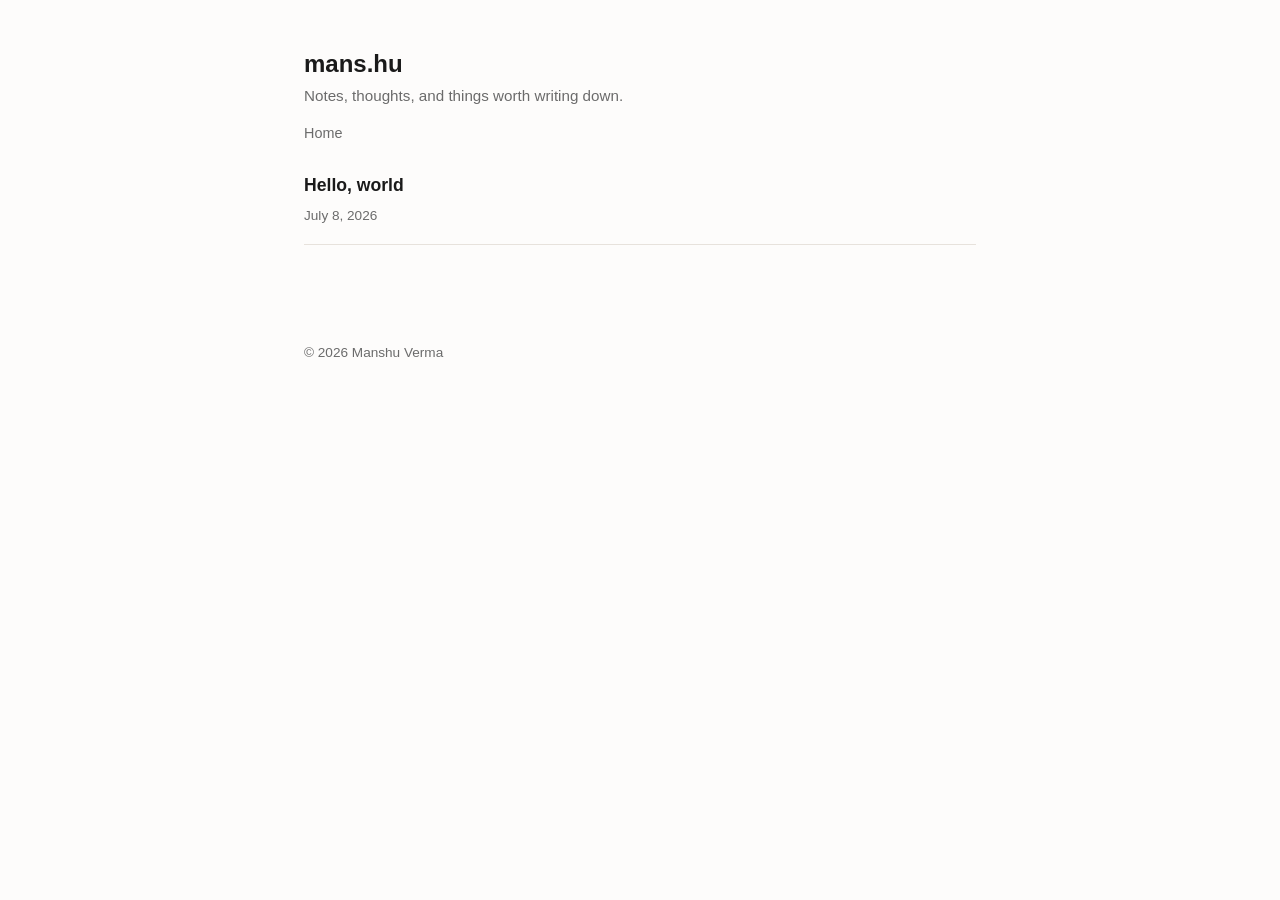
==== index.html @ ea30312e "Scaffold static blog: base styles, homepage, first post Plain HTML/CSS, no build tool — each post is" ====
<!doctype html>
<html lang="en">
<head>
  <meta charset="utf-8">
  <meta name="viewport" content="width=device-width, initial-scale=1">
  <title>mans.hu</title>
  <meta name="description" content="Personal blog of Manshu Verma.">
  <link rel="stylesheet" href="/assets/css/base.css">
</head>
<body>
  <header>
    <h1>mans.hu</h1>
    <p>Notes, thoughts, and things worth writing down.</p>
    <nav>
      <a href="/">Home</a>
    </nav>
  </header>

  <main>
    <ul class="post-list">
      <li>
        <a href="/posts/2026-07-08-hello-world.html">Hello, world</a>
        <span class="post-date">July 8, 2026</span>
      </li>
    </ul>
  </main>

  <footer>
    &copy; 2026 Manshu Verma
  </footer>
</body>
</html>
---- assets/css/base.css ----
/* Shared base styles for mans.hu — typography, layout, light/dark mode.
   Individual posts may add their own <style> block to override or extend this. */

:root {
  color-scheme: light dark;
  --bg: #fdfcfb;
  --fg: #1a1a1a;
  --muted: #6b6b6b;
  --accent: #b3541e;
  --border: #e7e2dc;
  --max-width: 42rem;
  --font-serif: "Iowan Old Style", "Palatino Linotype", Georgia, serif;
  --font-sans: -apple-system, BlinkMacSystemFont, "Segoe UI", Helvetica, Arial, sans-serif;
}

@media (prefers-color-scheme: dark) {
  :root {
    --bg: #161513;
    --fg: #e9e6e1;
    --muted: #9b968f;
    --accent: #e08a4f;
    --border: #2c2a26;
  }
}

* {
  box-sizing: border-box;
}

html {
  -webkit-text-size-adjust: 100%;
}

body {
  margin: 0;
  padding: 0 1.25rem;
  background: var(--bg);
  color: var(--fg);
  font-family: var(--font-serif);
  font-size: 1.125rem;
  line-height: 1.7;
}

main, header, footer {
  max-width: var(--max-width);
  margin: 0 auto;
}

header {
  padding: 3rem 0 1.5rem;
}

header h1 {
  font-size: 1.5rem;
  margin: 0 0 0.25rem;
  font-family: var(--font-sans);
  font-weight: 600;
}

header p {
  margin: 0;
  color: var(--muted);
  font-family: var(--font-sans);
  font-size: 0.95rem;
}

nav {
  font-family: var(--font-sans);
  font-size: 0.9rem;
  margin-top: 0.75rem;
}

nav a {
  color: var(--muted);
  text-decoration: none;
  margin-right: 1rem;
}

nav a:hover {
  color: var(--accent);
}

main {
  padding-bottom: 4rem;
}

h1, h2, h3 {
  line-height: 1.3;
}

a {
  color: var(--accent);
}

a:hover {
  text-decoration: none;
}

pre, code {
  font-family: "SF Mono", Menlo, Consolas, monospace;
  font-size: 0.9em;
}

pre {
  background: rgba(127, 127, 127, 0.1);
  padding: 1rem;
  border-radius: 6px;
  overflow-x: auto;
}

blockquote {
  margin: 1.5rem 0;
  padding-left: 1rem;
  border-left: 3px solid var(--border);
  color: var(--muted);
}

img {
  max-width: 100%;
  border-radius: 4px;
}

hr {
  border: none;
  border-top: 1px solid var(--border);
  margin: 2rem 0;
}

.post-list {
  list-style: none;
  padding: 0;
  margin: 0;
}

.post-list li {
  padding: 1rem 0;
  border-bottom: 1px solid var(--border);
}

.post-list li:first-child {
  padding-top: 0;
}

.post-list a {
  font-family: var(--font-sans);
  font-weight: 600;
  font-size: 1.1rem;
  text-decoration: none;
  color: var(--fg);
}

.post-list a:hover {
  color: var(--accent);
}

.post-date {
  display: block;
  font-family: var(--font-sans);
  font-size: 0.85rem;
  color: var(--muted);
  margin-top: 0.25rem;
}

footer {
  padding: 2rem 0 3rem;
  font-family: var(--font-sans);
  font-size: 0.85rem;
  color: var(--muted);
}
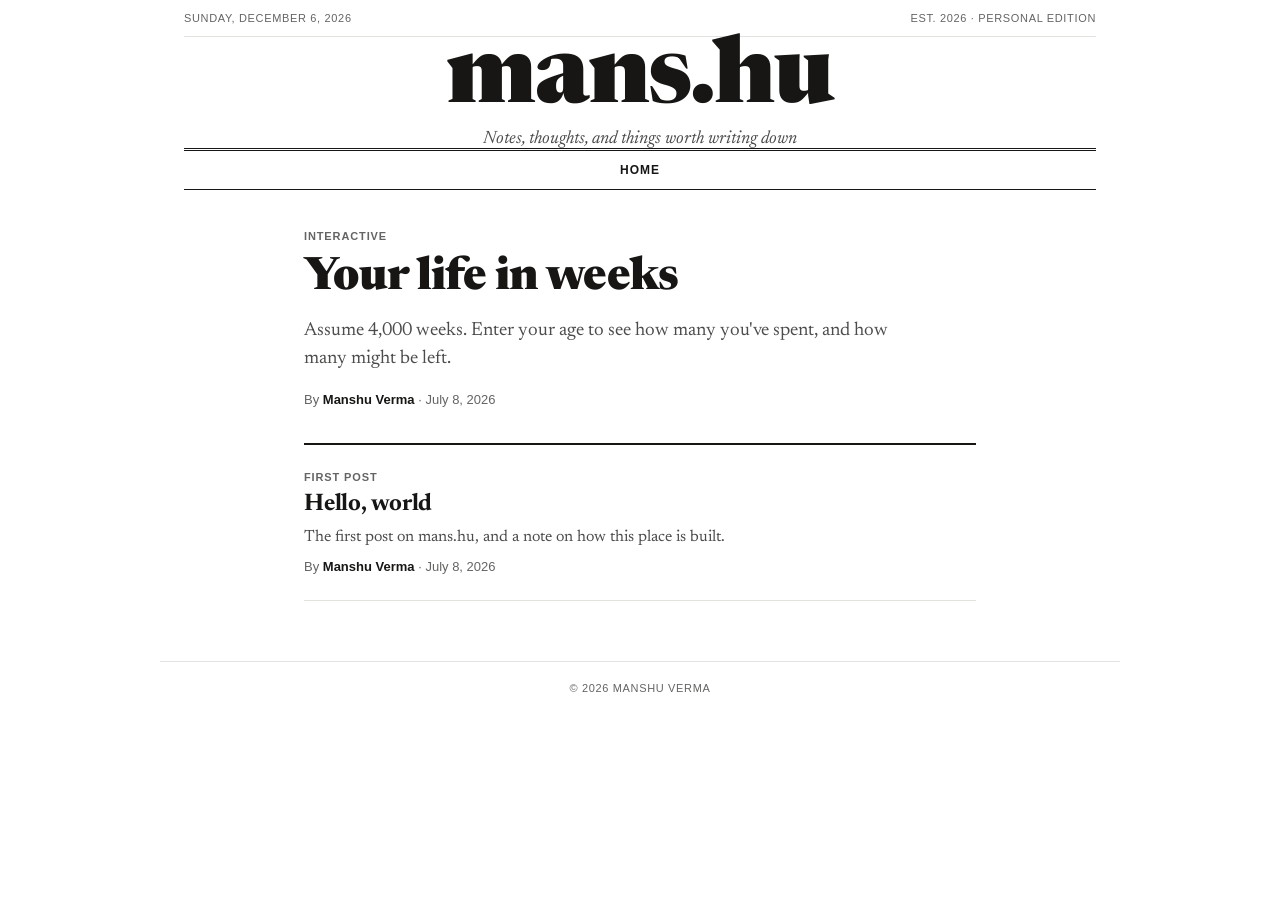
==== commit 530ea1e8: "Redesign as black & white editorial layout, add life-in-weeks post Adopt masthead/lead/story/prose l" ====
--- a/index.html
+++ b/index.html
@@ -5,28 +5,55 @@
   <meta name="viewport" content="width=device-width, initial-scale=1">
   <title>mans.hu</title>
   <meta name="description" content="Personal blog of Manshu Verma.">
-  <link rel="stylesheet" href="/assets/css/base.css">
+  <link rel="preconnect" href="https://fonts.googleapis.com">
+  <link rel="preconnect" href="https://fonts.gstatic.com" crossorigin>
+  <link href="https://fonts.googleapis.com/css2?family=Newsreader:ital,opsz,wght@0,6..72,400..800;1,6..72,400..500&display=swap" rel="stylesheet">
+  <link rel="stylesheet" href="assets/css/base.css">
 </head>
 <body>
-  <header>
-    <h1>mans.hu</h1>
-    <p>Notes, thoughts, and things worth writing down.</p>
-    <nav>
-      <a href="/">Home</a>
+
+  <header class="masthead">
+    <div class="masthead__bar">
+      <span id="dateline"></span>
+      <span>Est. 2026 &middot; Personal edition</span>
+    </div>
+    <a class="masthead__brand" href="index.html">
+      <div class="masthead__wordmark">mans.hu</div>
+      <div class="masthead__tagline">Notes, thoughts, and things worth writing down</div>
+    </a>
+    <nav class="masthead__nav">
+      <a href="index.html" aria-current="page">Home</a>
     </nav>
   </header>
 
-  <main>
-    <ul class="post-list">
-      <li>
-        <a href="/posts/2026-07-08-hello-world.html">Hello, world</a>
-        <span class="post-date">July 8, 2026</span>
-      </li>
-    </ul>
+  <main class="feed">
+    <article class="lead">
+      <span class="kicker">Interactive</span>
+      <h1 class="lead__title">
+        <a href="posts/2026-07-08-your-life-in-weeks.html">Your life in weeks</a>
+      </h1>
+      <p class="lead__dek">Assume 4,000 weeks. Enter your age to see how many you've spent, and how many might be left.</p>
+      <div class="byline">By <strong>Manshu Verma</strong> &middot; July 8, 2026</div>
+    </article>
+
+    <article class="story">
+      <div class="story__body">
+        <span class="kicker">First post</span>
+        <h2 class="story__title"><a href="posts/2026-07-08-hello-world.html">Hello, world</a></h2>
+        <p class="story__dek">The first post on mans.hu, and a note on how this place is built.</p>
+        <div class="byline">By <strong>Manshu Verma</strong> &middot; July 8, 2026</div>
+      </div>
+    </article>
   </main>
 
-  <footer>
+  <footer class="site-footer">
     &copy; 2026 Manshu Verma
   </footer>
+
+  <script>
+    document.getElementById('dateline').textContent = new Date().toLocaleDateString('en-US', {
+      weekday: 'long', year: 'numeric', month: 'long', day: 'numeric'
+    });
+  </script>
 </body>
 </html>
--- a/assets/css/base.css
+++ b/assets/css/base.css
@@ -1,169 +1,226 @@
-/* Shared base styles for mans.hu — typography, layout, light/dark mode.
-   Individual posts may add their own <style> block to override or extend this. */
+/* ============================================================
+   mans.hu — editorial blog stylesheet
+   Plain HTML + CSS. No build step, no dependencies except one
+   Google Font (Newsreader), linked in each page's <head>.
+   Adapted from a starter template — see starter-site/ for the source.
+   ============================================================ */
 
 :root {
-  color-scheme: light dark;
-  --bg: #fdfcfb;
-  --fg: #1a1a1a;
-  --muted: #6b6b6b;
-  --accent: #b3541e;
-  --border: #e7e2dc;
-  --max-width: 42rem;
-  --font-serif: "Iowan Old Style", "Palatino Linotype", Georgia, serif;
-  --font-sans: -apple-system, BlinkMacSystemFont, "Segoe UI", Helvetica, Arial, sans-serif;
-}
-
-@media (prefers-color-scheme: dark) {
-  :root {
-    --bg: #161513;
-    --fg: #e9e6e1;
-    --muted: #9b968f;
-    --accent: #e08a4f;
-    --border: #2c2a26;
-  }
-}
-
-* {
-  box-sizing: border-box;
-}
-
-html {
-  -webkit-text-size-adjust: 100%;
-}
-
+  /* Palette — black & white */
+  --ink:        #171614;  /* near-black text            */
+  --ink-2:      #4d4c4a;  /* secondary text             */
+  --ink-3:      #656462;  /* meta / tertiary text        */
+  --ink-4:      #c2c1be;  /* disabled / caption credit   */
+  --paper:      #ffffff;  /* page background            */
+  --rule:       #e3e2df;  /* hairline dividers          */
+
+  /* Type */
+  --serif: 'Newsreader', Georgia, 'Times New Roman', serif;
+  --sans:  -apple-system, BlinkMacSystemFont, 'Segoe UI', Roboto,
+           'Helvetica Neue', Arial, sans-serif;
+}
+
+/* ---- reset-ish ---- */
+* { box-sizing: border-box; }
+html { -webkit-text-size-adjust: 100%; }
 body {
   margin: 0;
-  padding: 0 1.25rem;
-  background: var(--bg);
-  color: var(--fg);
-  font-family: var(--font-serif);
-  font-size: 1.125rem;
-  line-height: 1.7;
-}
-
-main, header, footer {
-  max-width: var(--max-width);
-  margin: 0 auto;
-}
-
-header {
-  padding: 3rem 0 1.5rem;
-}
-
-header h1 {
-  font-size: 1.5rem;
-  margin: 0 0 0.25rem;
-  font-family: var(--font-sans);
-  font-weight: 600;
-}
-
-header p {
-  margin: 0;
-  color: var(--muted);
-  font-family: var(--font-sans);
-  font-size: 0.95rem;
-}
-
-nav {
-  font-family: var(--font-sans);
-  font-size: 0.9rem;
-  margin-top: 0.75rem;
-}
-
-nav a {
-  color: var(--muted);
-  text-decoration: none;
-  margin-right: 1rem;
-}
-
-nav a:hover {
-  color: var(--accent);
-}
-
-main {
-  padding-bottom: 4rem;
-}
-
-h1, h2, h3 {
-  line-height: 1.3;
-}
-
-a {
-  color: var(--accent);
-}
-
-a:hover {
-  text-decoration: none;
-}
-
-pre, code {
-  font-family: "SF Mono", Menlo, Consolas, monospace;
-  font-size: 0.9em;
-}
-
-pre {
-  background: rgba(127, 127, 127, 0.1);
-  padding: 1rem;
-  border-radius: 6px;
-  overflow-x: auto;
-}
-
-blockquote {
-  margin: 1.5rem 0;
-  padding-left: 1rem;
-  border-left: 3px solid var(--border);
-  color: var(--muted);
-}
-
-img {
-  max-width: 100%;
-  border-radius: 4px;
-}
-
-hr {
-  border: none;
-  border-top: 1px solid var(--border);
-  margin: 2rem 0;
-}
-
-.post-list {
-  list-style: none;
-  padding: 0;
-  margin: 0;
-}
-
-.post-list li {
-  padding: 1rem 0;
-  border-bottom: 1px solid var(--border);
-}
-
-.post-list li:first-child {
-  padding-top: 0;
-}
-
-.post-list a {
-  font-family: var(--font-sans);
-  font-weight: 600;
-  font-size: 1.1rem;
-  text-decoration: none;
-  color: var(--fg);
-}
-
-.post-list a:hover {
-  color: var(--accent);
-}
-
-.post-date {
-  display: block;
-  font-family: var(--font-sans);
-  font-size: 0.85rem;
-  color: var(--muted);
-  margin-top: 0.25rem;
-}
-
-footer {
-  padding: 2rem 0 3rem;
-  font-family: var(--font-sans);
-  font-size: 0.85rem;
-  color: var(--muted);
-}
+  background: var(--paper);
+  color: var(--ink);
+  font-family: var(--sans);
+  -webkit-font-smoothing: antialiased;
+  padding-bottom: 80px;
+}
+img { max-width: 100%; display: block; }
+a { color: inherit; text-decoration: none; }
+a:hover { color: var(--ink-2); }
+::selection { background: var(--ink); color: #fff; }
+
+/* ============================================================
+   MASTHEAD
+   ============================================================ */
+.masthead { max-width: 960px; margin: 0 auto; padding: 0 24px; }
+
+.masthead__bar {
+  display: flex; justify-content: space-between; align-items: center;
+  padding: 12px 0;
+  font-size: 11px; letter-spacing: 0.06em; text-transform: uppercase;
+  color: var(--ink-3);
+  border-bottom: 1px solid var(--rule);
+}
+
+.masthead__brand { text-align: center; padding: 22px 0 14px; }
+.masthead__wordmark {
+  font-family: var(--serif); font-weight: 800;
+  letter-spacing: -0.02em; line-height: 0.95;
+  font-size: clamp(44px, 8vw, 92px);
+}
+.masthead__tagline {
+  font-family: var(--serif); font-style: italic;
+  font-size: clamp(14px, 2vw, 18px); color: var(--ink-2); margin-top: 6px;
+}
+
+.masthead__nav {
+  display: flex; justify-content: center; flex-wrap: wrap; gap: 28px;
+  padding: 12px 0;
+  border-top: 3px double var(--ink);
+  border-bottom: 1px solid var(--ink);
+  font-size: 12px; font-weight: 600; letter-spacing: 0.08em;
+  text-transform: uppercase;
+}
+.masthead__nav a { color: var(--ink-3); }
+.masthead__nav a:hover,
+.masthead__nav a[aria-current="page"] { color: var(--ink); }
+
+/* ============================================================
+   LAYOUT WRAPPERS
+   ============================================================ */
+.feed    { max-width: 720px; margin: 0 auto; padding: 0 24px; }
+.article { max-width: 690px; margin: 0 auto; padding: 0 24px; }
+
+/* small reusable label / kicker */
+.kicker {
+  font-size: 11px; font-weight: 600; letter-spacing: 0.08em;
+  text-transform: uppercase; color: var(--ink-3);
+}
+.byline { font-size: 13px; color: var(--ink-3); }
+.byline strong { color: var(--ink); font-weight: 600; }
+
+/* ============================================================
+   LEAD STORY
+   ============================================================ */
+.lead {
+  padding: 40px 0 36px;
+  border-bottom: 2px solid var(--ink);
+}
+.lead__media { aspect-ratio: 16 / 9; background: var(--rule); margin-bottom: 22px; overflow: hidden; }
+.lead__media img { width: 100%; height: 100%; object-fit: cover; }
+.lead .kicker { display: block; margin-bottom: 12px; }
+.lead__title {
+  font-family: var(--serif); font-weight: 800;
+  font-size: clamp(30px, 4.6vw, 46px); line-height: 1.05;
+  letter-spacing: -0.015em; margin: 0 0 14px;
+}
+.lead__dek {
+  font-family: var(--serif); font-size: 19px; line-height: 1.5;
+  color: var(--ink-2); margin: 0 0 18px; max-width: 60ch;
+}
+
+/* ============================================================
+   STORY (feed row) — text left, thumbnail right
+   ============================================================ */
+.story {
+  display: flex; gap: 24px; align-items: flex-start;
+  padding: 26px 0; border-bottom: 1px solid var(--rule);
+}
+.story__body { flex: 1; min-width: 0; }
+.story .kicker { display: block; margin-bottom: 8px; }
+.story__title {
+  font-family: var(--serif); font-weight: 700; font-size: 24px;
+  line-height: 1.12; letter-spacing: -0.01em; margin: 0 0 8px;
+}
+.story__dek {
+  font-family: var(--serif); font-size: 16px; line-height: 1.45;
+  color: var(--ink-2); margin: 0 0 10px;
+}
+.story__thumb {
+  width: 132px; height: 110px; flex-shrink: 0;
+  background: var(--rule); overflow: hidden;
+}
+.story__thumb img { width: 100%; height: 100%; object-fit: cover; }
+
+/* variant: thumbnail on the LEFT (used on section pages) */
+.story--left { flex-direction: row; }
+.story--left .story__thumb { width: 150px; height: 120px; order: -1; }
+
+/* ============================================================
+   SECTION HEADER
+   ============================================================ */
+.section-head {
+  padding: 44px 0 28px; border-bottom: 2px solid var(--ink);
+  text-align: center;
+}
+.section-head .kicker { display: block; letter-spacing: 0.1em; margin-bottom: 12px; }
+.section-head__title {
+  font-family: var(--serif); font-weight: 800;
+  font-size: clamp(40px, 7vw, 68px); line-height: 1;
+  letter-spacing: -0.02em; margin: 0 0 14px;
+}
+.section-head__desc {
+  font-family: var(--serif); font-style: italic; font-size: 18px;
+  color: var(--ink-2); margin: 0 auto; max-width: 52ch;
+}
+
+/* ============================================================
+   ARTICLE PAGE
+   ============================================================ */
+.article__head { text-align: center; padding: 44px 0 0; }
+.article__head .kicker { display: block; letter-spacing: 0.1em; margin-bottom: 16px; }
+.article__title {
+  font-family: var(--serif); font-weight: 800;
+  font-size: clamp(34px, 5.4vw, 54px); line-height: 1.04;
+  letter-spacing: -0.02em; margin: 0 0 18px;
+}
+.article__dek {
+  font-family: var(--serif); font-style: italic; font-size: 20px;
+  line-height: 1.45; color: var(--ink-2); margin: 0 auto 26px; max-width: 56ch;
+}
+.article__meta {
+  display: flex; justify-content: center; align-items: center; gap: 14px;
+  flex-wrap: wrap; padding: 18px 0;
+  border-top: 1px solid var(--rule); border-bottom: 1px solid var(--rule);
+  font-size: 13px; color: var(--ink-3);
+}
+.article__meta strong { color: var(--ink); font-weight: 600; }
+
+.article figure { margin: 28px 0 8px; }
+.article figure .media { aspect-ratio: 3 / 2; background: var(--rule); overflow: hidden; }
+.article figure img { width: 100%; height: 100%; object-fit: cover; }
+.article figcaption {
+  font-size: 12px; color: var(--ink-3); margin-top: 10px; line-height: 1.4;
+}
+.article figcaption .credit { color: var(--ink-4); }
+
+/* the readable body — this is the type contract that makes it feel editorial */
+.prose {
+  font-family: var(--serif); font-size: 20px; line-height: 1.65; color: var(--ink);
+}
+.prose p { margin: 22px 0 0; }
+.prose p:first-of-type { margin-top: 26px; }
+/* drop cap on the first paragraph */
+.prose > p:first-of-type::first-letter {
+  font-size: 64px; font-weight: 700; line-height: 0.72;
+  float: left; padding: 6px 10px 0 0;
+}
+.prose h2 {
+  font-family: var(--serif); font-weight: 700; font-size: 28px;
+  line-height: 1.2; letter-spacing: -0.01em; margin: 38px 0 4px;
+}
+.prose blockquote {
+  margin: 34px 0; padding: 0 0 0 24px; border-left: 3px solid var(--ink);
+  font-style: italic; font-size: 26px; line-height: 1.3; letter-spacing: -0.01em;
+}
+
+.article__foot {
+  margin-top: 44px; padding-top: 24px; border-top: 2px solid var(--ink);
+}
+.article__foot a {
+  font-size: 12px; font-weight: 600; letter-spacing: 0.08em;
+  text-transform: uppercase; color: var(--ink);
+}
+
+/* ============================================================
+   FOOTER
+   ============================================================ */
+.site-footer {
+  max-width: 960px; margin: 60px auto 0; padding: 20px 24px 0;
+  border-top: 1px solid var(--rule);
+  font-size: 11px; letter-spacing: 0.06em; text-transform: uppercase;
+  color: var(--ink-3); text-align: center;
+}
+
+/* small screens: stack the feed thumbnail under the text */
+@media (max-width: 560px) {
+  .story, .story--left { flex-direction: column; }
+  .story__thumb, .story--left .story__thumb { width: 100%; height: 200px; order: 0; }
+}
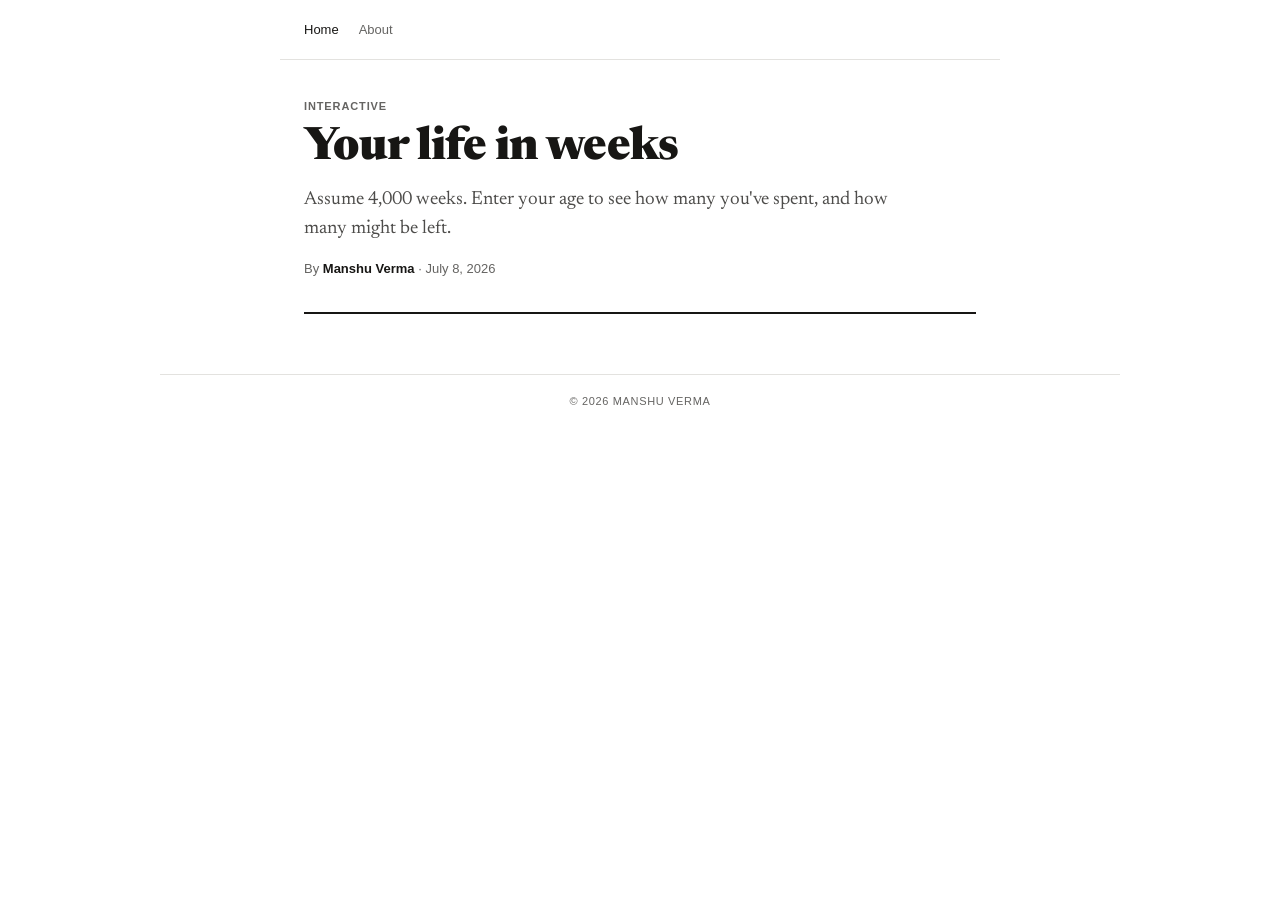
==== commit 4e7723f2: "Rebrand to manshuverma.com, simplify header, add About page Replace big NYT-style masthead with a sl" ====
--- a/index.html
+++ b/index.html
@@ -3,7 +3,7 @@
 <head>
   <meta charset="utf-8">
   <meta name="viewport" content="width=device-width, initial-scale=1">
-  <title>mans.hu</title>
+  <title>manshuverma.com</title>
   <meta name="description" content="Personal blog of Manshu Verma.">
   <link rel="preconnect" href="https://fonts.googleapis.com">
   <link rel="preconnect" href="https://fonts.gstatic.com" crossorigin>
@@ -12,17 +12,10 @@
 </head>
 <body>
 
-  <header class="masthead">
-    <div class="masthead__bar">
-      <span id="dateline"></span>
-      <span>Est. 2026 &middot; Personal edition</span>
-    </div>
-    <a class="masthead__brand" href="index.html">
-      <div class="masthead__wordmark">mans.hu</div>
-      <div class="masthead__tagline">Notes, thoughts, and things worth writing down</div>
-    </a>
-    <nav class="masthead__nav">
+  <header class="site-header">
+    <nav>
       <a href="index.html" aria-current="page">Home</a>
+      <a href="about.html">About</a>
     </nav>
   </header>
 
@@ -35,25 +28,10 @@
       <p class="lead__dek">Assume 4,000 weeks. Enter your age to see how many you've spent, and how many might be left.</p>
       <div class="byline">By <strong>Manshu Verma</strong> &middot; July 8, 2026</div>
     </article>
-
-    <article class="story">
-      <div class="story__body">
-        <span class="kicker">First post</span>
-        <h2 class="story__title"><a href="posts/2026-07-08-hello-world.html">Hello, world</a></h2>
-        <p class="story__dek">The first post on mans.hu, and a note on how this place is built.</p>
-        <div class="byline">By <strong>Manshu Verma</strong> &middot; July 8, 2026</div>
-      </div>
-    </article>
   </main>
 
   <footer class="site-footer">
     &copy; 2026 Manshu Verma
   </footer>
-
-  <script>
-    document.getElementById('dateline').textContent = new Date().toLocaleDateString('en-US', {
-      weekday: 'long', year: 'numeric', month: 'long', day: 'numeric'
-    });
-  </script>
 </body>
 </html>
--- a/assets/css/base.css
+++ b/assets/css/base.css
@@ -1,5 +1,5 @@
 /* ============================================================
-   mans.hu — editorial blog stylesheet
+   manshuverma.com — editorial blog stylesheet
    Plain HTML + CSS. No build step, no dependencies except one
    Google Font (Newsreader), linked in each page's <head>.
    Adapted from a starter template — see starter-site/ for the source.
@@ -37,40 +37,27 @@
 ::selection { background: var(--ink); color: #fff; }
 
 /* ============================================================
-   MASTHEAD
-   ============================================================ */
-.masthead { max-width: 960px; margin: 0 auto; padding: 0 24px; }
-
-.masthead__bar {
-  display: flex; justify-content: space-between; align-items: center;
-  padding: 12px 0;
-  font-size: 11px; letter-spacing: 0.06em; text-transform: uppercase;
+   SITE HEADER — slim, no masthead
+   ============================================================ */
+.site-header {
+  max-width: 720px;
+  margin: 0 auto;
+  padding: 22px 24px;
+  border-bottom: 1px solid var(--rule);
+  font-family: var(--sans);
+}
+.site-header nav {
+  display: flex;
+  gap: 20px;
+}
+.site-header nav a {
+  font-size: 13px;
   color: var(--ink-3);
-  border-bottom: 1px solid var(--rule);
-}
-
-.masthead__brand { text-align: center; padding: 22px 0 14px; }
-.masthead__wordmark {
-  font-family: var(--serif); font-weight: 800;
-  letter-spacing: -0.02em; line-height: 0.95;
-  font-size: clamp(44px, 8vw, 92px);
-}
-.masthead__tagline {
-  font-family: var(--serif); font-style: italic;
-  font-size: clamp(14px, 2vw, 18px); color: var(--ink-2); margin-top: 6px;
-}
-
-.masthead__nav {
-  display: flex; justify-content: center; flex-wrap: wrap; gap: 28px;
-  padding: 12px 0;
-  border-top: 3px double var(--ink);
-  border-bottom: 1px solid var(--ink);
-  font-size: 12px; font-weight: 600; letter-spacing: 0.08em;
-  text-transform: uppercase;
-}
-.masthead__nav a { color: var(--ink-3); }
-.masthead__nav a:hover,
-.masthead__nav a[aria-current="page"] { color: var(--ink); }
+}
+.site-header nav a:hover,
+.site-header nav a[aria-current="page"] {
+  color: var(--ink);
+}
 
 /* ============================================================
    LAYOUT WRAPPERS
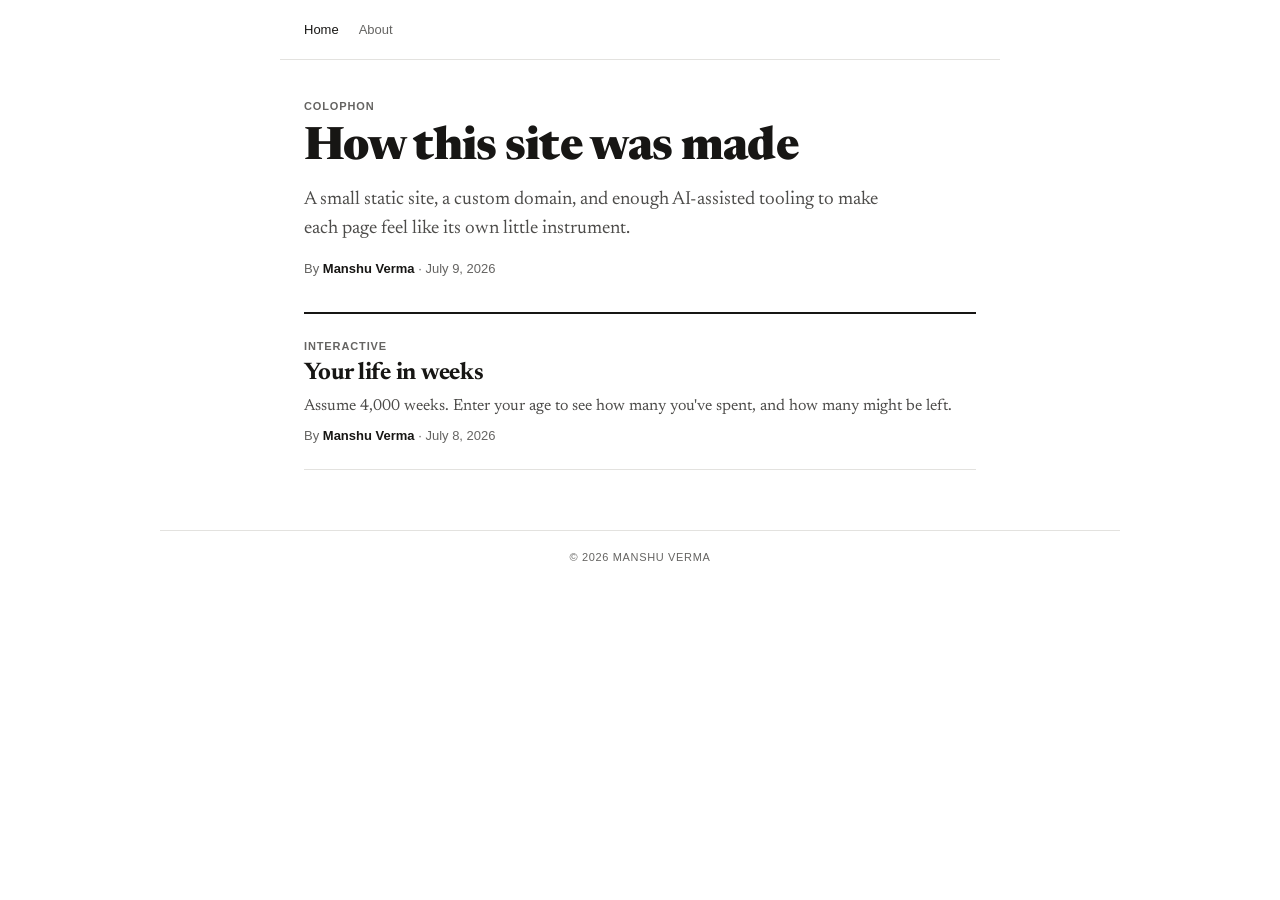
==== commit 53b3e933: "Add post about how the site was made" ====
--- a/index.html
+++ b/index.html
@@ -21,12 +21,23 @@
 
   <main class="feed">
     <article class="lead">
-      <span class="kicker">Interactive</span>
+      <span class="kicker">Colophon</span>
       <h1 class="lead__title">
-        <a href="posts/2026-07-08-your-life-in-weeks.html">Your life in weeks</a>
+        <a href="posts/2026-07-09-how-this-site-was-made.html">How this site was made</a>
       </h1>
-      <p class="lead__dek">Assume 4,000 weeks. Enter your age to see how many you've spent, and how many might be left.</p>
-      <div class="byline">By <strong>Manshu Verma</strong> &middot; July 8, 2026</div>
+      <p class="lead__dek">A small static site, a custom domain, and enough AI-assisted tooling to make each page feel like its own little instrument.</p>
+      <div class="byline">By <strong>Manshu Verma</strong> &middot; July 9, 2026</div>
+    </article>
+
+    <article class="story">
+      <div class="story__body">
+        <span class="kicker">Interactive</span>
+        <h2 class="story__title">
+          <a href="posts/2026-07-08-your-life-in-weeks.html">Your life in weeks</a>
+        </h2>
+        <p class="story__dek">Assume 4,000 weeks. Enter your age to see how many you've spent, and how many might be left.</p>
+        <div class="byline">By <strong>Manshu Verma</strong> &middot; July 8, 2026</div>
+      </div>
     </article>
   </main>
 
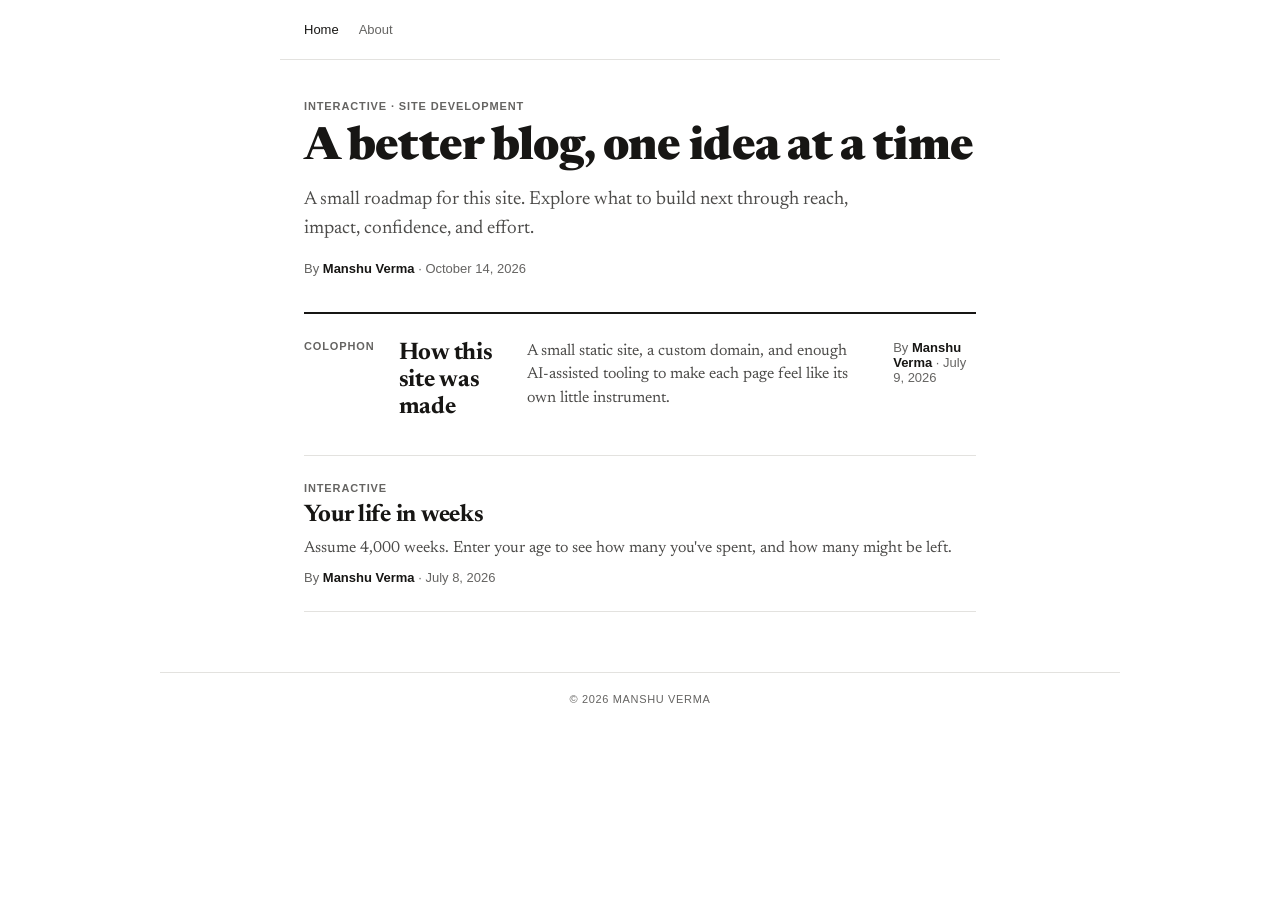
==== commit 61168eda: "Feature the blog roadmap on the homepage" ====
--- a/index.html
+++ b/index.html
@@ -21,11 +21,18 @@
 
   <main class="feed">
     <article class="lead">
+      <span class="kicker">Interactive · Site development</span>
+      <h1 class="lead__title"><a href="posts/2026-10-14-blog-roadmap.html">A better blog, one idea at a time</a></h1>
+      <p class="lead__dek">A small roadmap for this site. Explore what to build next through reach, impact, confidence, and effort.</p>
+      <div class="byline">By <strong>Manshu Verma</strong> &middot; October 14, 2026</div>
+    </article>
+
+    <article class="story">
       <span class="kicker">Colophon</span>
-      <h1 class="lead__title">
+      <h2 class="story__title">
         <a href="posts/2026-07-09-how-this-site-was-made.html">How this site was made</a>
-      </h1>
-      <p class="lead__dek">A small static site, a custom domain, and enough AI-assisted tooling to make each page feel like its own little instrument.</p>
+      </h2>
+      <p class="story__dek">A small static site, a custom domain, and enough AI-assisted tooling to make each page feel like its own little instrument.</p>
       <div class="byline">By <strong>Manshu Verma</strong> &middot; July 9, 2026</div>
     </article>
 
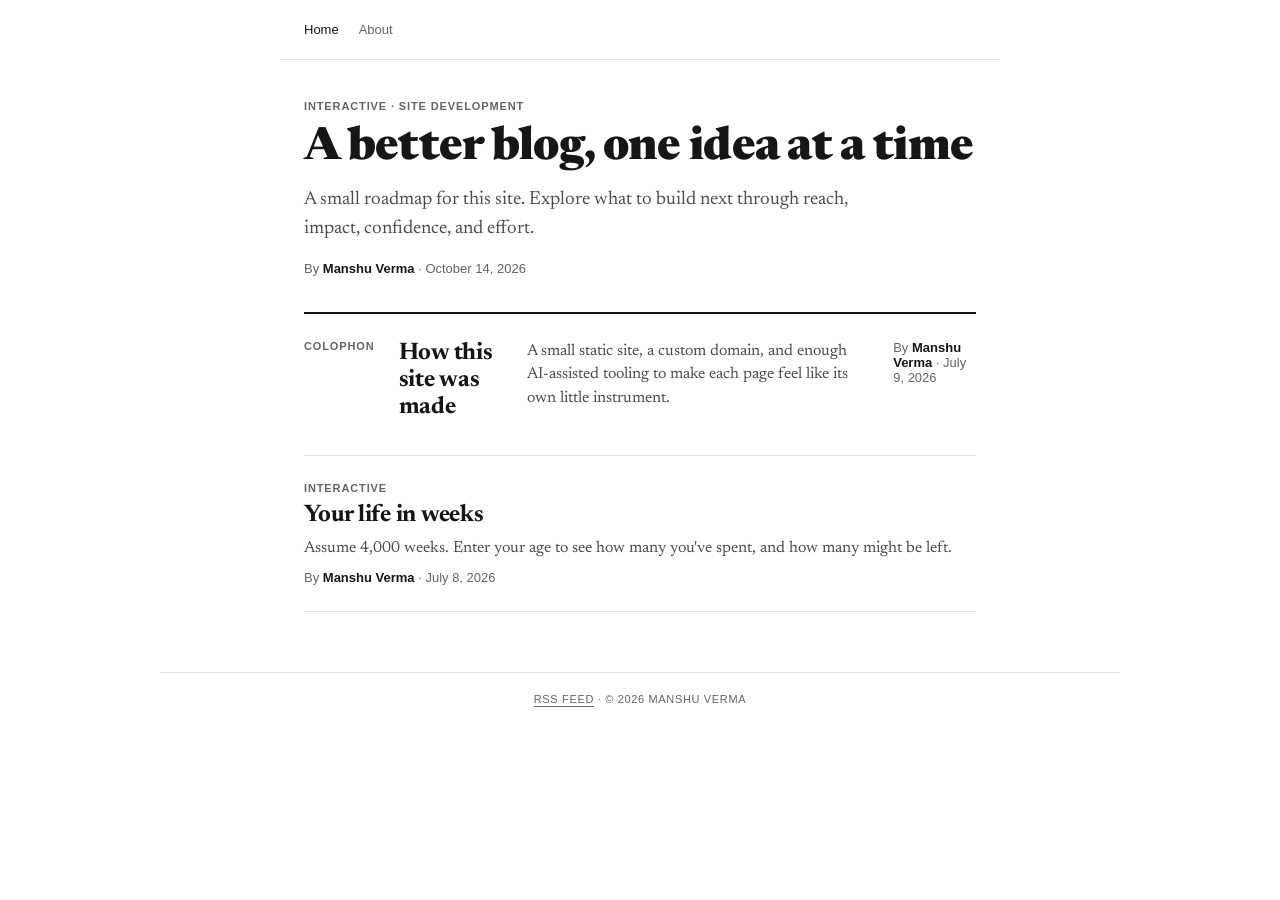
==== commit d706ce97: "Add configurable subscriptions, comments, and RSS" ====
--- a/index.html
+++ b/index.html
@@ -9,6 +9,10 @@
   <link rel="preconnect" href="https://fonts.gstatic.com" crossorigin>
   <link href="https://fonts.googleapis.com/css2?family=Newsreader:ital,opsz,wght@0,6..72,400..800;1,6..72,400..500&display=swap" rel="stylesheet">
   <link rel="stylesheet" href="assets/css/base.css">
+  <link rel="alternate" type="application/rss+xml" title="Manshu Verma" href="feed.xml">
+  <script defer src="community-config.js"></script>
+  <script defer src="community.js"></script>
+  <link rel="stylesheet" href="community.css">
 </head>
 <body>
 
@@ -46,9 +50,24 @@
         <div class="byline">By <strong>Manshu Verma</strong> &middot; July 8, 2026</div>
       </div>
     </article>
+
+    <section class="community-section" data-newsletter hidden aria-labelledby="newsletter-heading">
+      <h2 id="newsletter-heading">New writing, by email</h2>
+      <p>Get new articles and interactive essays in your inbox.</p>
+      <form method="post">
+        <label for="newsletter-email">Your email address</label>
+        <div class="newsletter-fields">
+          <input id="newsletter-email" type="email" name="email" autocomplete="email" placeholder="you@example.com" required>
+          <input type="hidden" name="embed" value="1">
+          <button type="submit" disabled>Subscribe</button>
+        </div>
+      </form>
+      <p class="community-note">Email subscriptions are handled by <a href="https://buttondown.com">Buttondown</a>. Unsubscribe at any time.</p>
+    </section>
   </main>
 
   <footer class="site-footer">
+    <a href="feed.xml">RSS feed</a> &middot;
     &copy; 2026 Manshu Verma
   </footer>
 </body>
--- a/community.css
+++ b/community.css
@@ -0,0 +1,24 @@
+/* Reader subscriptions and discussion */
+.community-section {
+  max-width: 672px; margin: 40px auto 0; padding: 26px 0;
+  border-top: 1px solid var(--rule); font-family: var(--sans);
+}
+.community-section[hidden] { display: none; }
+.community-section h2 { font: 700 28px/1.2 var(--serif); margin: 0 0 12px; }
+.community-section p { font-size: 15px; line-height: 1.6; color: var(--ink-2); }
+.community-section label { display: block; font-size: 13px; margin: 14px 0 8px; }
+.newsletter-fields { display: flex; gap: 10px; }
+.community-section input[type="email"] {
+  min-width: 0; flex: 1; border: 1px solid var(--ink-3); border-radius: 0;
+  background: var(--paper); color: var(--ink); padding: 12px; font: 16px var(--sans);
+}
+.community-section button {
+  border: 1px solid var(--ink); background: var(--ink); color: var(--paper);
+  padding: 12px 18px; font: 600 14px var(--sans); cursor: pointer;
+}
+.community-section button:disabled { opacity: .6; cursor: wait; }
+.community-section :focus-visible { outline: 2px solid var(--ink); outline-offset: 4px; }
+.community-section .community-note { font-size: 12px; }
+.community-section a, .site-footer a { text-decoration: underline; text-underline-offset: 3px; }
+.community-section hyvor-talk-comments { display: block; margin-top: 20px; }
+@media (max-width: 420px) { .newsletter-fields { flex-direction: column; } }
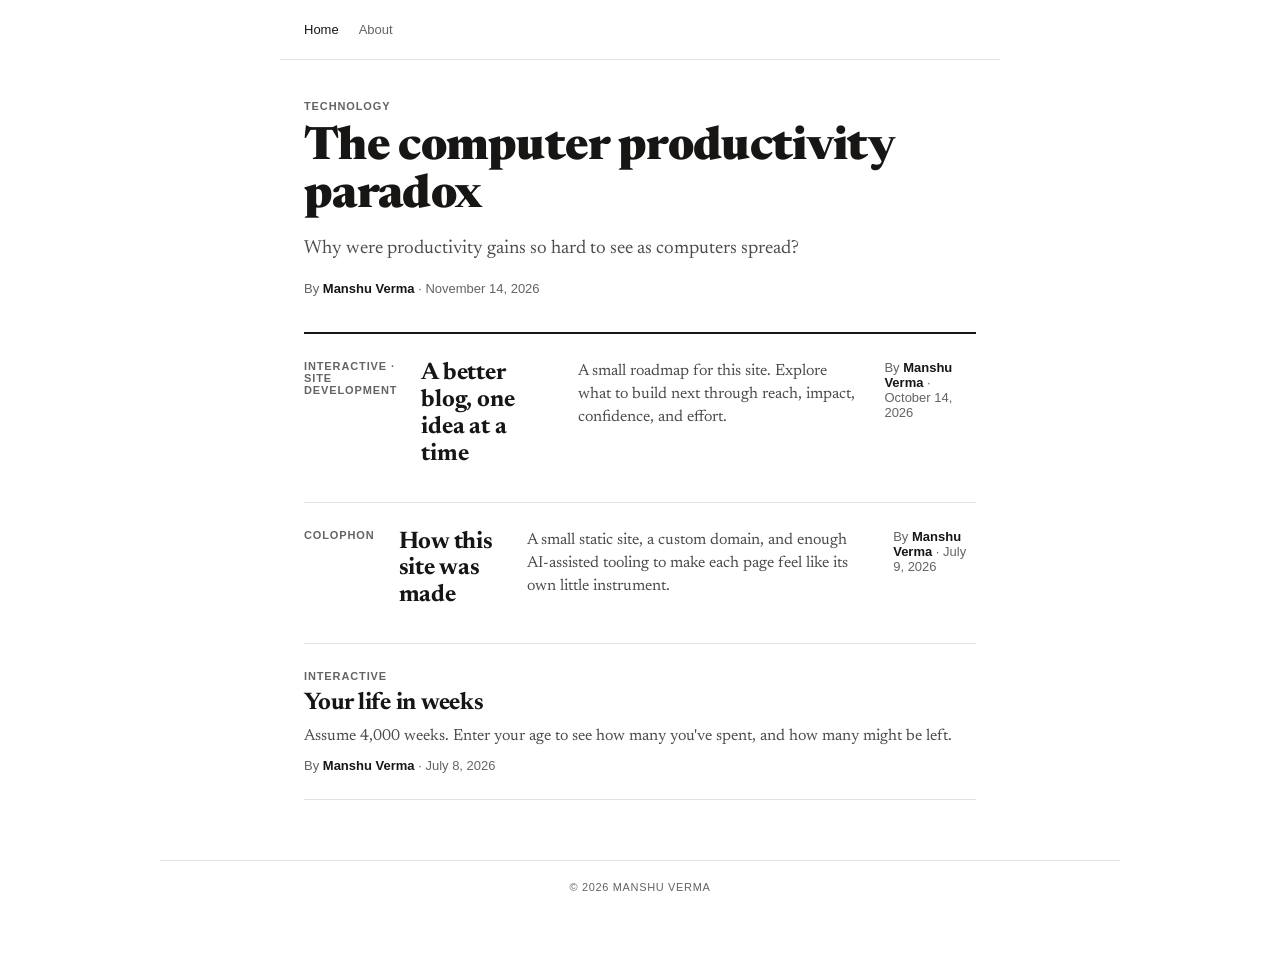
==== commit b7968369: "Feature the productivity paradox post on the homepage" ====
--- a/index.html
+++ b/index.html
@@ -9,10 +9,6 @@
   <link rel="preconnect" href="https://fonts.gstatic.com" crossorigin>
   <link href="https://fonts.googleapis.com/css2?family=Newsreader:ital,opsz,wght@0,6..72,400..800;1,6..72,400..500&display=swap" rel="stylesheet">
   <link rel="stylesheet" href="assets/css/base.css">
-  <link rel="alternate" type="application/rss+xml" title="Manshu Verma" href="feed.xml">
-  <script defer src="community-config.js"></script>
-  <script defer src="community.js"></script>
-  <link rel="stylesheet" href="community.css">
 </head>
 <body>
 
@@ -25,9 +21,16 @@
 
   <main class="feed">
     <article class="lead">
+      <span class="kicker">Technology</span>
+      <h1 class="lead__title"><a href="posts/2026-11-14-computer-productivity-paradox.html">The computer productivity paradox</a></h1>
+      <p class="lead__dek">Why were productivity gains so hard to see as computers spread?</p>
+      <div class="byline">By <strong>Manshu Verma</strong> &middot; November 14, 2026</div>
+    </article>
+
+    <article class="story">
       <span class="kicker">Interactive · Site development</span>
-      <h1 class="lead__title"><a href="posts/2026-10-14-blog-roadmap.html">A better blog, one idea at a time</a></h1>
-      <p class="lead__dek">A small roadmap for this site. Explore what to build next through reach, impact, confidence, and effort.</p>
+      <h2 class="story__title"><a href="posts/2026-10-14-blog-roadmap.html">A better blog, one idea at a time</a></h2>
+      <p class="story__dek">A small roadmap for this site. Explore what to build next through reach, impact, confidence, and effort.</p>
       <div class="byline">By <strong>Manshu Verma</strong> &middot; October 14, 2026</div>
     </article>
 
@@ -50,24 +53,9 @@
         <div class="byline">By <strong>Manshu Verma</strong> &middot; July 8, 2026</div>
       </div>
     </article>
-
-    <section class="community-section" data-newsletter hidden aria-labelledby="newsletter-heading">
-      <h2 id="newsletter-heading">New writing, by email</h2>
-      <p>Get new articles and interactive essays in your inbox.</p>
-      <form method="post">
-        <label for="newsletter-email">Your email address</label>
-        <div class="newsletter-fields">
-          <input id="newsletter-email" type="email" name="email" autocomplete="email" placeholder="you@example.com" required>
-          <input type="hidden" name="embed" value="1">
-          <button type="submit" disabled>Subscribe</button>
-        </div>
-      </form>
-      <p class="community-note">Email subscriptions are handled by <a href="https://buttondown.com">Buttondown</a>. Unsubscribe at any time.</p>
-    </section>
   </main>
 
   <footer class="site-footer">
-    <a href="feed.xml">RSS feed</a> &middot;
     &copy; 2026 Manshu Verma
   </footer>
 </body>
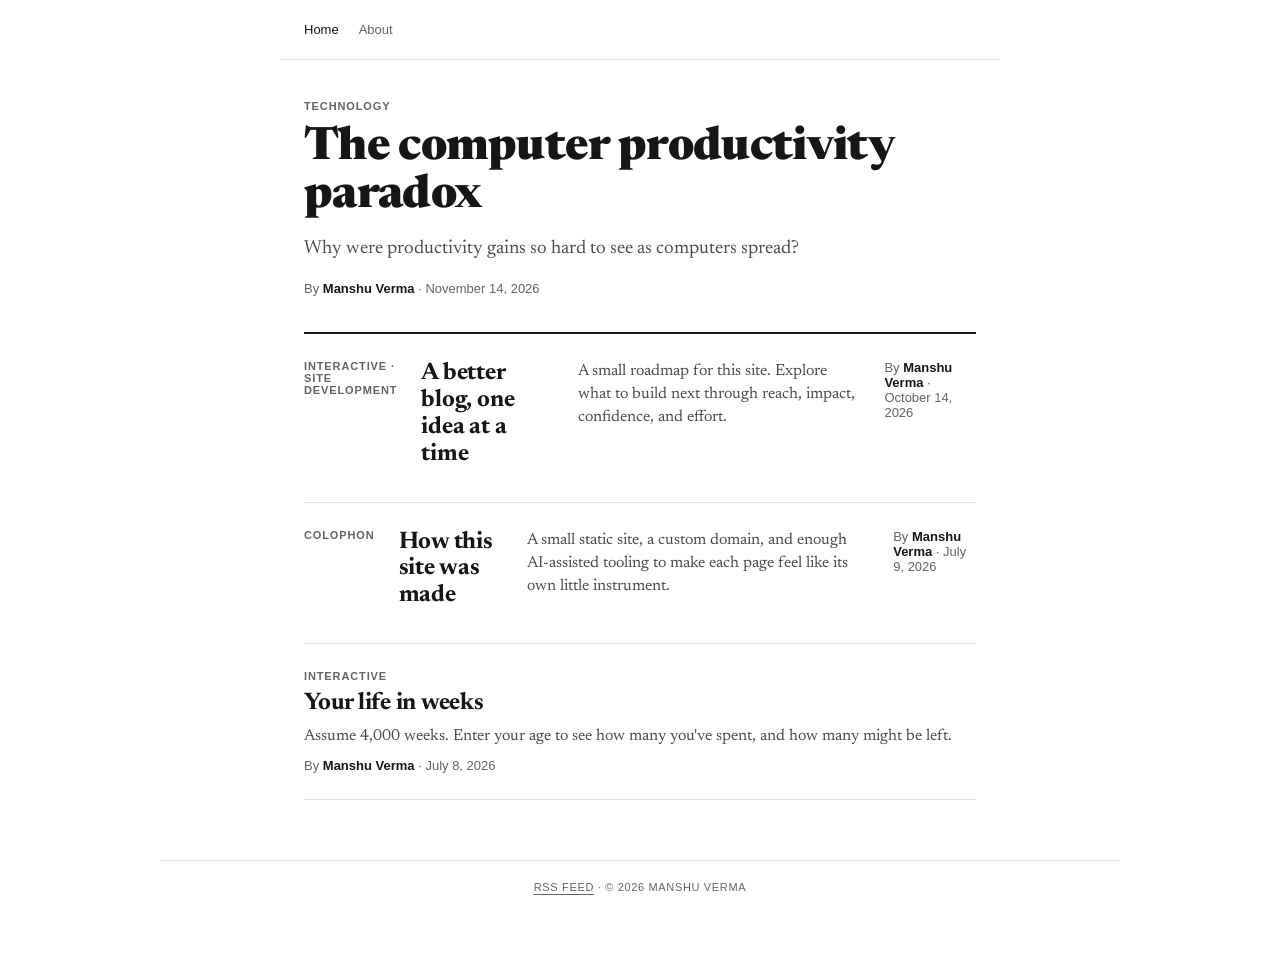
==== commit 678e3f57: "Merge 3894963a66444b20ce7d6f7e35a1792ea6583aad into 832864850e7e212c51227b5da2a9ed3b95a2de4f" ====
--- a/index.html
+++ b/index.html
@@ -9,6 +9,10 @@
   <link rel="preconnect" href="https://fonts.gstatic.com" crossorigin>
   <link href="https://fonts.googleapis.com/css2?family=Newsreader:ital,opsz,wght@0,6..72,400..800;1,6..72,400..500&display=swap" rel="stylesheet">
   <link rel="stylesheet" href="assets/css/base.css">
+  <link rel="alternate" type="application/rss+xml" title="Manshu Verma" href="feed.xml">
+  <script defer src="community-config.js"></script>
+  <script defer src="community.js"></script>
+  <link rel="stylesheet" href="community.css">
 </head>
 <body>
 
@@ -53,9 +57,24 @@
         <div class="byline">By <strong>Manshu Verma</strong> &middot; July 8, 2026</div>
       </div>
     </article>
+
+    <section class="community-section" data-newsletter hidden aria-labelledby="newsletter-heading">
+      <h2 id="newsletter-heading">New writing, by email</h2>
+      <p>Get new articles and interactive essays in your inbox.</p>
+      <form method="post">
+        <label for="newsletter-email">Your email address</label>
+        <div class="newsletter-fields">
+          <input id="newsletter-email" type="email" name="email" autocomplete="email" placeholder="you@example.com" required>
+          <input type="hidden" name="embed" value="1">
+          <button type="submit" disabled>Subscribe</button>
+        </div>
+      </form>
+      <p class="community-note">Email subscriptions are handled by <a href="https://buttondown.com">Buttondown</a>. Unsubscribe at any time.</p>
+    </section>
   </main>
 
   <footer class="site-footer">
+    <a href="feed.xml">RSS feed</a> &middot;
     &copy; 2026 Manshu Verma
   </footer>
 </body>
--- a/community.css
+++ b/community.css
@@ -0,0 +1,24 @@
+/* Reader subscriptions and discussion */
+.community-section {
+  max-width: 672px; margin: 40px auto 0; padding: 26px 0;
+  border-top: 1px solid var(--rule); font-family: var(--sans);
+}
+.community-section[hidden] { display: none; }
+.community-section h2 { font: 700 28px/1.2 var(--serif); margin: 0 0 12px; }
+.community-section p { font-size: 15px; line-height: 1.6; color: var(--ink-2); }
+.community-section label { display: block; font-size: 13px; margin: 14px 0 8px; }
+.newsletter-fields { display: flex; gap: 10px; }
+.community-section input[type="email"] {
+  min-width: 0; flex: 1; border: 1px solid var(--ink-3); border-radius: 0;
+  background: var(--paper); color: var(--ink); padding: 12px; font: 16px var(--sans);
+}
+.community-section button {
+  border: 1px solid var(--ink); background: var(--ink); color: var(--paper);
+  padding: 12px 18px; font: 600 14px var(--sans); cursor: pointer;
+}
+.community-section button:disabled { opacity: .6; cursor: wait; }
+.community-section :focus-visible { outline: 2px solid var(--ink); outline-offset: 4px; }
+.community-section .community-note { font-size: 12px; }
+.community-section a, .site-footer a { text-decoration: underline; text-underline-offset: 3px; }
+.community-section hyvor-talk-comments { display: block; margin-top: 20px; }
+@media (max-width: 420px) { .newsletter-fields { flex-direction: column; } }
